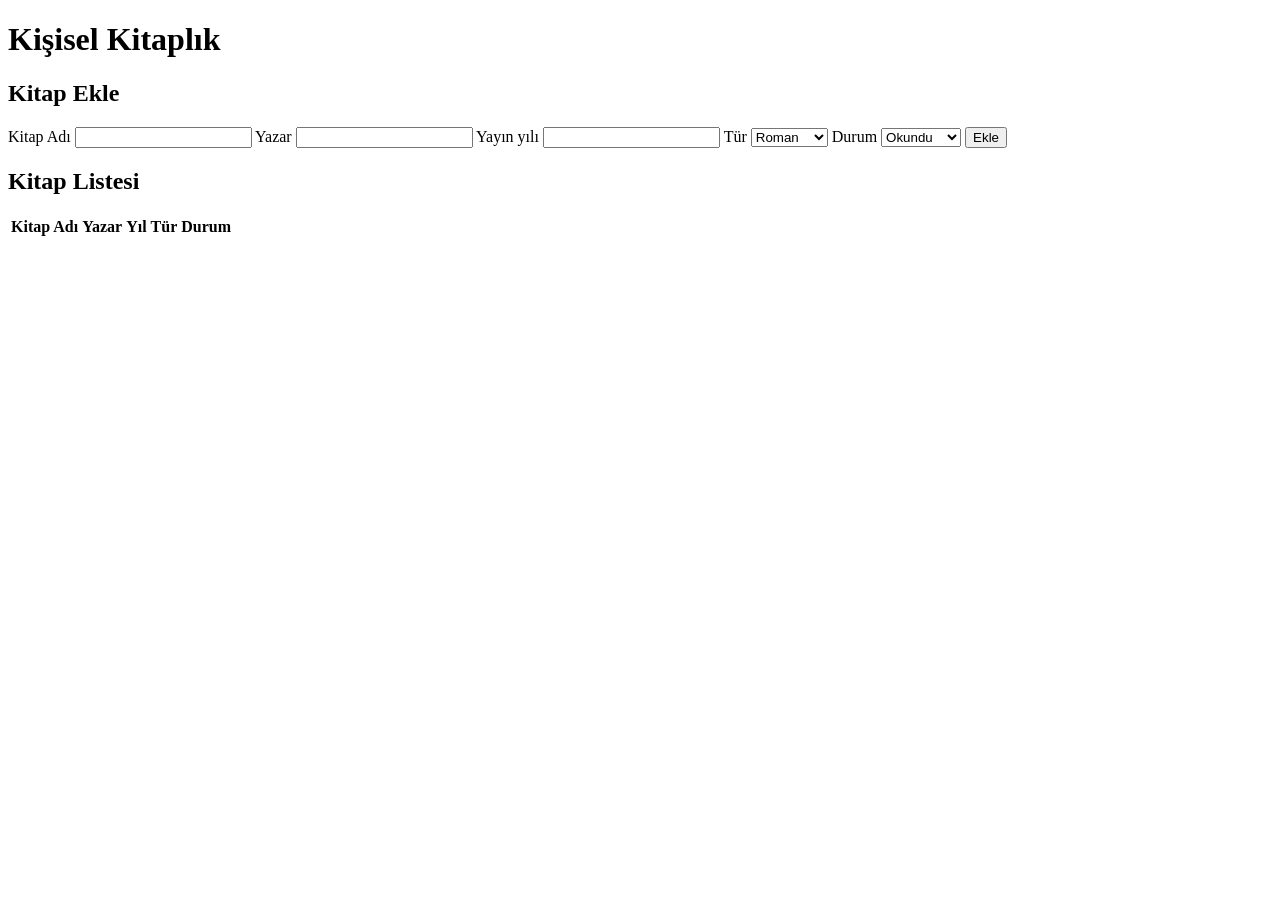
==== index.html @ bef1ffe3 "Gün 1 - HTML iskeleti oluşturuldu" ====
<!DOCTYPE html>
<html lang="tr">
<head>
    <meta charset="UTF-8">
    <meta name="viewport" content="width=device-width, initial-scale=1.0">
    <title>Kişisel Kitaplık</title>
</head>
<body>

   <header>
    <h1>Kişisel Kitaplık</h1>
</header> 

<main>

<section>

    <h2>Kitap Ekle</h2>

<form>
    <label for="kitapAdi">Kitap Adı</label>
    <input type="text" id="kitapAdi">

    <label for="yazar">Yazar</label>
    <input type="text" id="yazar">

    <label>Yayın yılı</label>
    <input type="number">

    <label>Tür</label>
<select>
    <option>Roman</option>

<option>Bilim</option>

<option>Tarih</option>

<option>Fantastik</option>
</select>

   <label>Durum</label>
<select>
<option>Okundu</option>
<option>Okunuyor</option>
<option>okunacak</option>
</select>

<button type="submit">Ekle</button>

<form id="kitapForm">

<section>

<h2>Kitap Listesi</h2>

<table>
<tr>

<th>Kitap Adı</th>

<th>Yazar</th>

<th>Yıl</th>

<th>Tür</th>

<th>Durum</th>

</tr>
</table>

</section>

</section>

</main>

</body>
</html>
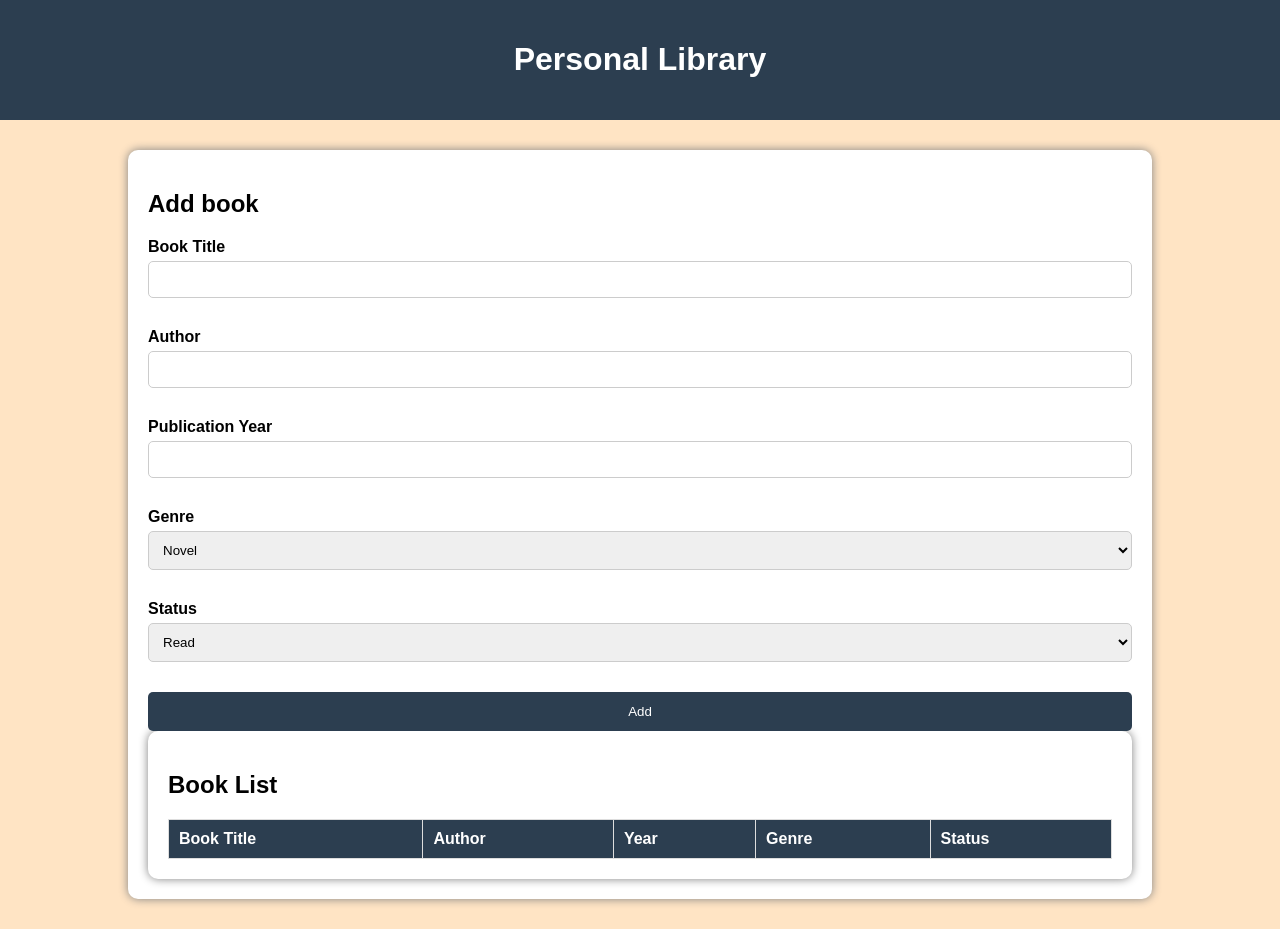
==== commit fa061e53: "Day 2 improved html and css" ====
--- a/index.html
+++ b/index.html
@@ -1,79 +1,80 @@
-<!DOCTYPE html>
-<html lang="tr">
-<head>
-    <meta charset="UTF-8">
-    <meta name="viewport" content="width=device-width, initial-scale=1.0">
-    <title>Kişisel Kitaplık</title>
-</head>
-<body>
+<!doctype html>
+<html lang="en">
+  <head>
 
-   <header>
-    <h1>Kişisel Kitaplık</h1>
-</header> 
+    <meta charset="UTF-8" />
+    <meta name="viewport" content="width=device-width, initial-scale=1.0" />
+    <title>Personal Library</title>
+    <link rel="stylesheet" href="style.css">
 
-<main>
+  </head>
+  <body>
+    <header>
+      <h1>Personal Library</h1>
+    </header>
 
-<section>
+    <main>
+      <section>
+        <h2>Add book</h2>
 
-    <h2>Kitap Ekle</h2>
+        <form>
+            <div class="form-group">
+          <label for="bookTitle">Book Title</label>
+          <input type="text" id="bookTitle" />
+            </div>
 
-<form>
-    <label for="kitapAdi">Kitap Adı</label>
-    <input type="text" id="kitapAdi">
+            <div class="form-group">
+          <label for="author">Author</label>
+          <input type="text" id="author" />
+            </div>
 
-    <label for="yazar">Yazar</label>
-    <input type="text" id="yazar">
+            <div class="form-group">
+          <label for="publicationYear">Publication Year</label>
+          <input type="number" id="publicationYear" />
+            </div>
 
-    <label>Yayın yılı</label>
-    <input type="number">
+            <div class="form-group">
+          <label for="genre">Genre</label>
+          <select id="genre">
+            <option>Novel</option>
 
-    <label>Tür</label>
-<select>
-    <option>Roman</option>
+            <option>Science</option>
 
-<option>Bilim</option>
+            <option>History</option>
 
-<option>Tarih</option>
+            <option>Fantasy</option>
+          </select>
+            </div>
 
-<option>Fantastik</option>
-</select>
 
-   <label>Durum</label>
-<select>
-<option>Okundu</option>
-<option>Okunuyor</option>
-<option>okunacak</option>
-</select>
+            <div class="form-group">
+          <label for="status">Status</label>
+          <select id="status">
+            <option>Read</option>
+            <option>Reading</option>
+            <option>To Read</option>
+          </select>
+            </div>
 
-<button type="submit">Ekle</button>
+          <button type="submit">Add</button>
+        </form>
 
-<form id="kitapForm">
+        <section>
+          <h2>Book List</h2>
 
-<section>
-
-<h2>Kitap Listesi</h2>
-
-<table>
-<tr>
-
-<th>Kitap Adı</th>
-
-<th>Yazar</th>
-
-<th>Yıl</th>
-
-<th>Tür</th>
-
-<th>Durum</th>
-
-</tr>
-</table>
-
-</section>
-
-</section>
-
-</main>
-
-</body>
-</html>+          <table>
+            <thead>
+            <tr>
+              <th>Book Title</th>
+              <th>Author</th>
+              <th>Year</th>
+              <th>Genre</th>
+              <th>Status</th>
+            </tr>
+            </thead>
+          </table>
+        </section>
+      </section>
+    </main>
+  </body>
+</html>
--- a/style.css
+++ b/style.css
@@ -0,0 +1,90 @@
+body{
+    font-family: Arial, Helvetica, sans-serif;
+    background-color: bisque;
+    margin: 0;
+    padding: 0;
+}
+
+header{
+    background-color: #2c3e50;
+    color: white;
+    text-align: center;
+    padding: 20px;
+}
+
+main{
+    display: flex;
+    flex-direction: column;
+    gap: 20px;
+    width: 80%;
+    margin: 30px auto;
+}
+
+section{
+    background-color: white ;
+    padding: 20px;
+    border-radius: 10px;
+    box-shadow: 0 0 10px gray;
+}
+
+input, select{
+    width: 100%;
+    padding: 10px;
+    margin-bottom: 15px;
+    border: 1px solid #ccc;
+    border-radius: 5px;
+    box-sizing: border-box;
+}
+
+button{
+    width: 100%;
+    padding: 12px;
+    background-color: #2c3e50;
+    color: white;
+    border: none;
+    border-radius: 5px;
+    cursor: pointer;
+}
+
+button:hover{
+    background-color: #34495e;
+}
+
+label{ 
+    font-weight: bold;
+    display: block;
+    margin-bottom: 5px;
+}
+
+table{
+    width: 100%;
+    border-collapse: collapse;
+    margin-top: 20px;
+}
+
+th,td{
+    border: 1px solid #ddd;
+    padding:10px;
+    text-align: left;
+}
+
+th{
+    background-color: #2c3e50;
+    color: white;
+}
+
+tbody tr:nth-child(even){
+    background-color: #f2f2f2;
+}
+
+@media(max-width:768px){
+    main{
+        width: 95%;
+    }
+}
+
+form{
+    display: flex;
+    flex-direction: column;
+    gap: 15px;
+}
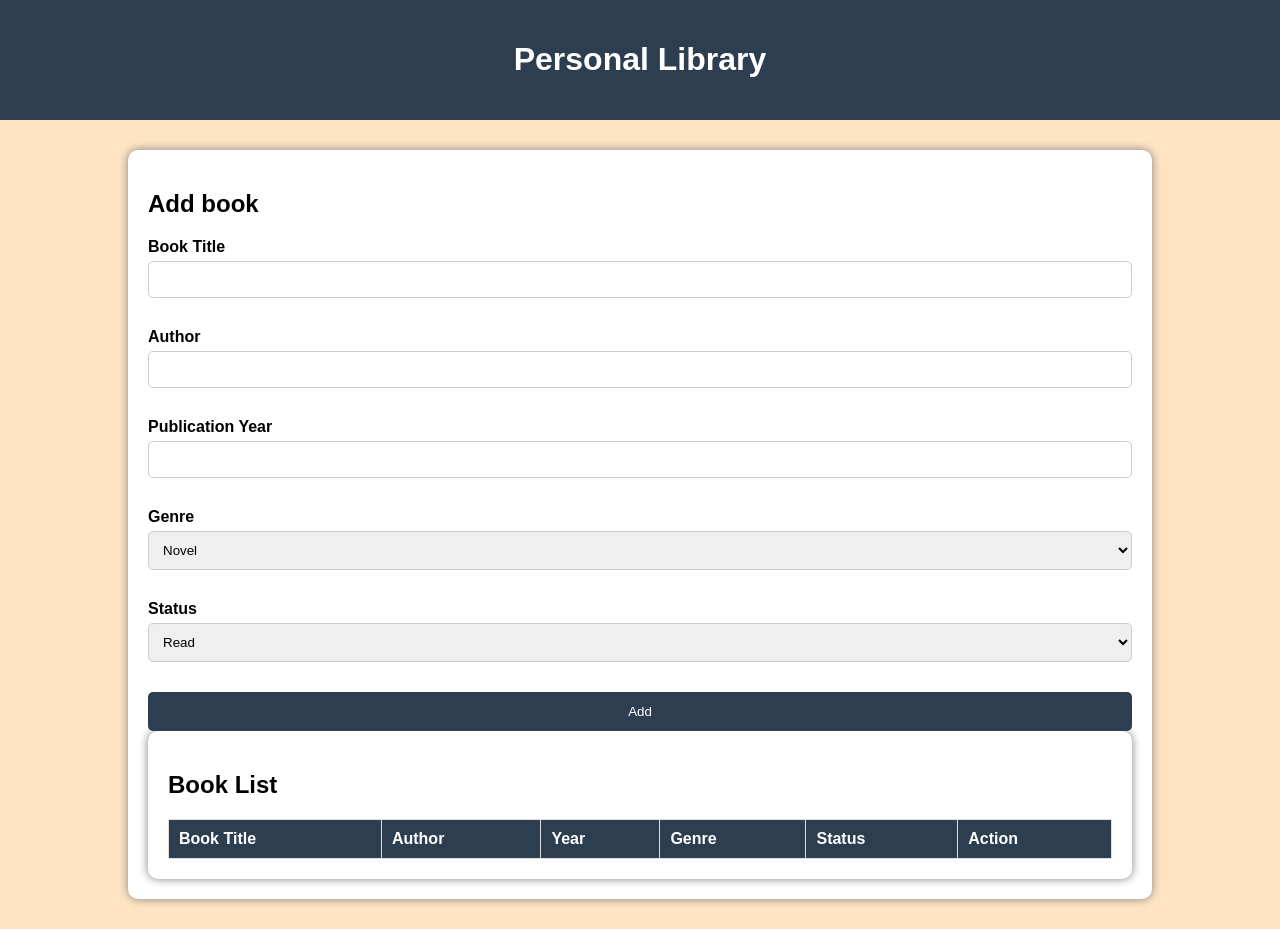
==== commit 329ca887: "Add localStorage and edit feature" ====
--- a/index.html
+++ b/index.html
@@ -8,6 +8,8 @@
     <link rel="stylesheet" href="style.css">
 
   </head>
+
+
   <body>
     <header>
       <h1>Personal Library</h1>
@@ -17,7 +19,7 @@
       <section>
         <h2>Add book</h2>
 
-        <form>
+        <form id="bookForm">
             <div class="form-group">
           <label for="bookTitle">Book Title</label>
           <input type="text" id="bookTitle" />
@@ -70,11 +72,17 @@
               <th>Year</th>
               <th>Genre</th>
               <th>Status</th>
+              <th>Action</th>
             </tr>
             </thead>
+            
+             <tbody id="bookTableBody">
+             </tbody>
+
           </table>
         </section>
       </section>
     </main>
+    <script src ="script.js"></script>
   </body>
 </html>
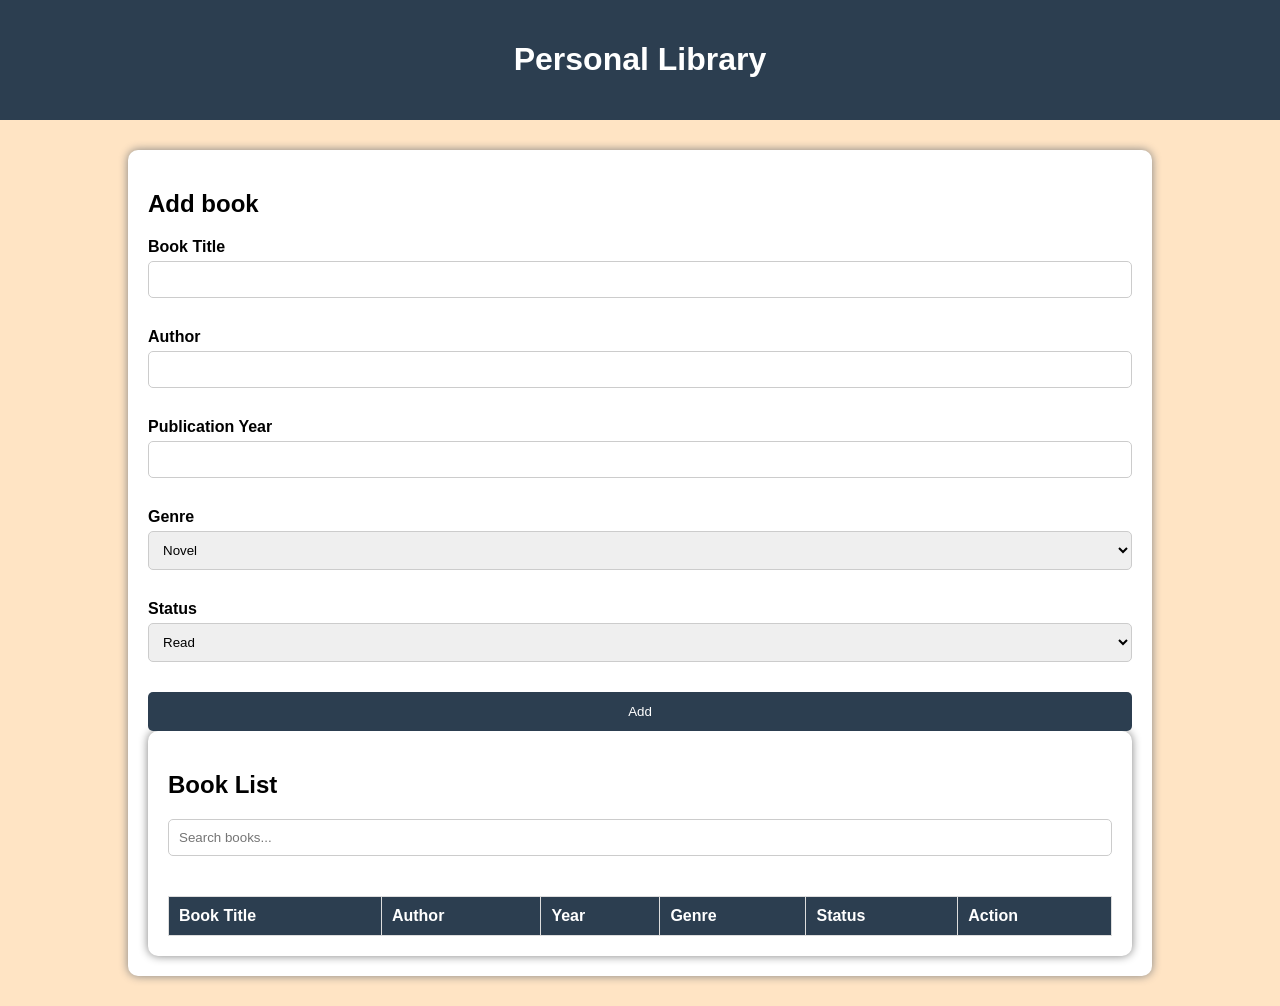
==== commit 7335fdf1: "Complete week 1 improvements" ====
--- a/index.html
+++ b/index.html
@@ -22,17 +22,17 @@
         <form id="bookForm">
             <div class="form-group">
           <label for="bookTitle">Book Title</label>
-          <input type="text" id="bookTitle" />
+          <input type="text" id="bookTitle" required/>
             </div>
 
             <div class="form-group">
           <label for="author">Author</label>
-          <input type="text" id="author" />
+          <input type="text" id="author" required />
             </div>
 
             <div class="form-group">
           <label for="publicationYear">Publication Year</label>
-          <input type="number" id="publicationYear" />
+          <input type="number" id="publicationYear" required/>
             </div>
 
             <div class="form-group">
@@ -64,6 +64,15 @@
         <section>
           <h2>Book List</h2>
 
+          <input
+          type ="text"
+          id="searchInput"
+          placeholder="Search books...">
+
+          <p id="noResultMessage" style="display: none;">
+            No books found
+          </p>
+
           <table>
             <thead>
             <tr>
--- a/style.css
+++ b/style.css
@@ -44,6 +44,7 @@
     border: none;
     border-radius: 5px;
     cursor: pointer;
+
 }
 
 button:hover{
@@ -81,10 +82,45 @@
     main{
         width: 95%;
     }
+
+    table{
+        display:block;
+        overflow-x: auto;
+        white-space: nowrap;
+    }
+
+    th,td{
+        font-size: 14px;
+        padding: 8px;
+    }
+
+    .edit-btn,
+    .delete-btn{
+        width: auto;
+        padding: 6px 10px;
+        margin: 2px;
+    }
 }
 
 form{
     display: flex;
     flex-direction: column;
     gap: 15px;
-}+}
+
+#searchInput{
+    margin-bottom:20px;
+}
+
+#noResultMessage{
+    color: red;
+    font-weight: bold;
+    margin-bottom: 15px;
+}
+
+.edit-btn,
+.delete-btn{
+    width: auto;
+    padding: 8px 12px;
+    margin-right: 5px;
+}
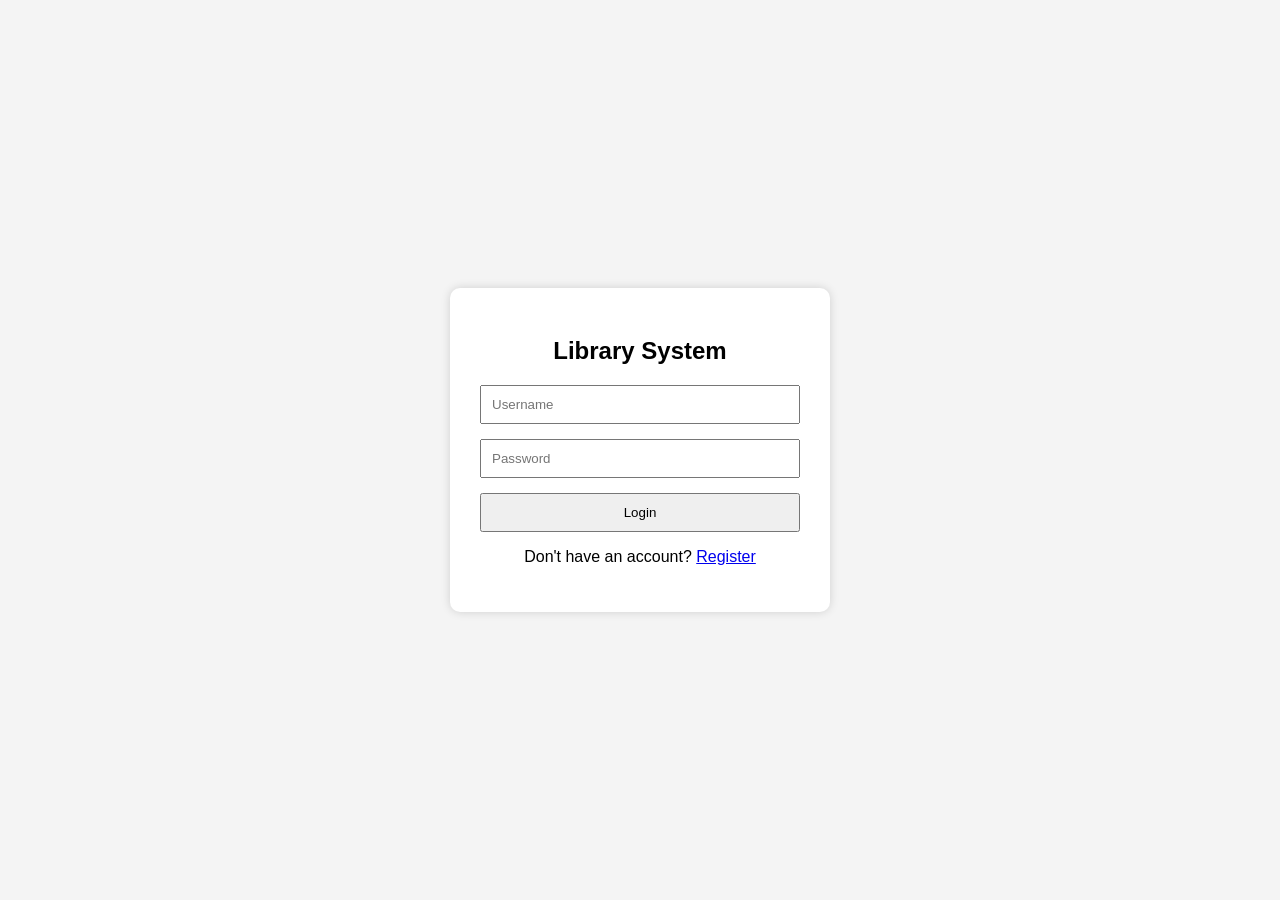
==== commit 0eb79e71: "Implement login and register system" ====
--- a/index.html
+++ b/index.html
@@ -4,7 +4,7 @@
 
     <meta charset="UTF-8" />
     <meta name="viewport" content="width=device-width, initial-scale=1.0" />
-    <title>Personal Library</title>
+    <title>Library System</title>
     <link rel="stylesheet" href="style.css">
 
   </head>
@@ -12,13 +12,13 @@
 
   <body>
     <header>
-      <h1>Personal Library</h1>
+      <h1>Library System</h1>
     </header>
 
     <main>
       <section>
-        <h2>Add book</h2>
-
+        <h2>Add Book</h2>
+        <button id="logoutButton">Logout</button>
         <form id="bookForm">
             <div class="form-group">
           <label for="bookTitle">Book Title</label>
@@ -58,7 +58,7 @@
           </select>
             </div>
 
-          <button type="submit">Add</button>
+          <button id="submitButton" type="submit">Add</button>
         </form>
 
         <section>
--- a/style.css
+++ b/style.css
@@ -124,3 +124,8 @@
     padding: 8px 12px;
     margin-right: 5px;
 }
+
+#logoutButton{
+    margin-top: 10px;
+    margin-bottom: 20px;
+}
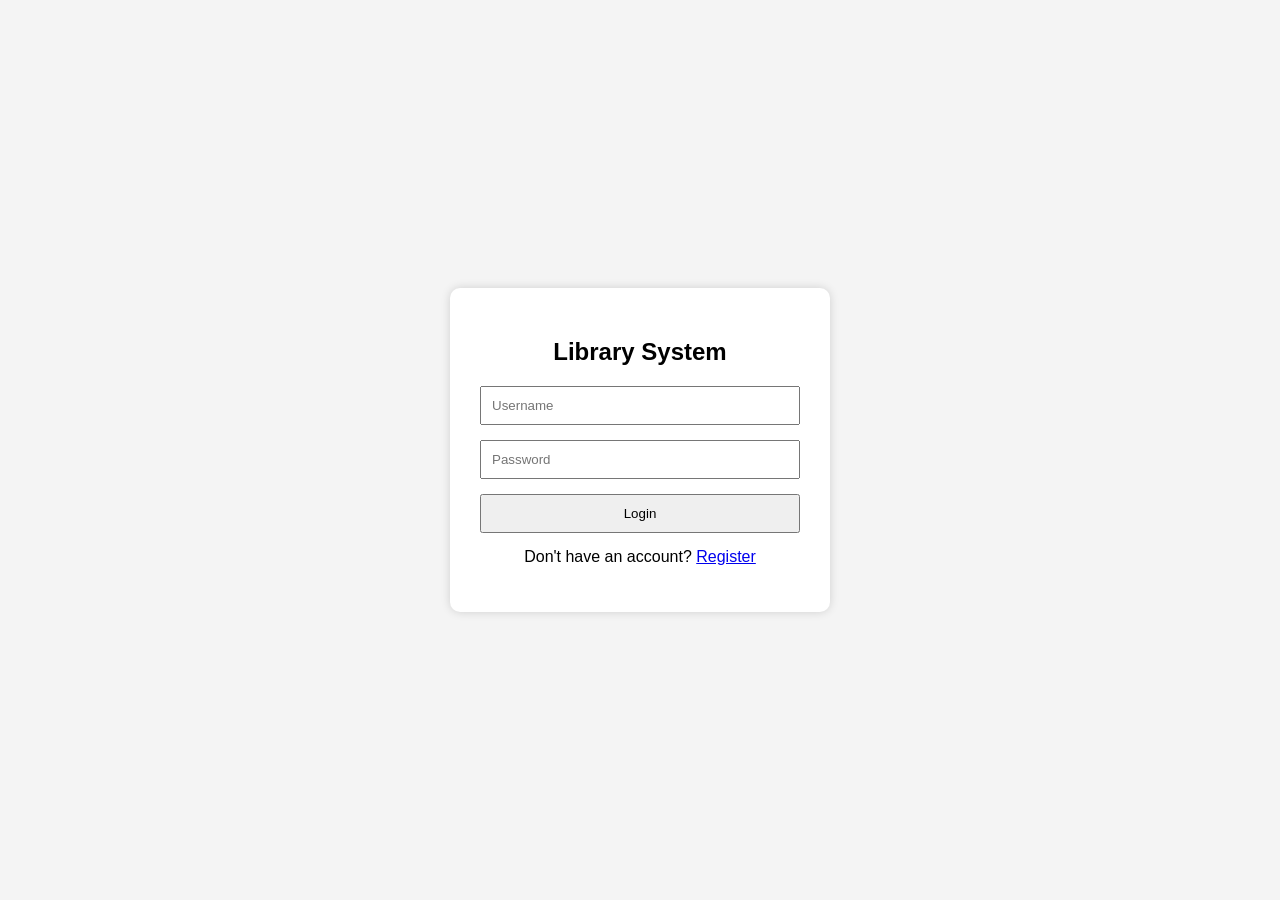
==== commit b99ae10a: "Test application, fix bugs and improve UI" ====
--- a/index.html
+++ b/index.html
@@ -11,14 +11,18 @@
 
 
   <body>
+
+     <button id="logoutButton">Logout</button>
+     
     <header>
       <h1>Library System</h1>
     </header>
 
     <main>
       <section>
-        <h2>Add Book</h2>
-        <button id="logoutButton">Logout</button>
+        
+    <h2>Add Book</h2>
+    
         <form id="bookForm">
             <div class="form-group">
           <label for="bookTitle">Book Title</label>
--- a/style.css
+++ b/style.css
@@ -125,7 +125,28 @@
     margin-right: 5px;
 }
 
+.top-bar{
+    display:flex;
+    justify-content:space-between;
+    align-items:center;
+    margin-bottom:20px;
+}
+
 #logoutButton{
-    margin-top: 10px;
-    margin-bottom: 20px;
-}+    position: fixed;
+    top: 15px;
+    right: 20px;
+
+    width: auto;          
+    padding: 6px 14px;
+    font-size: 14px;
+
+    background-color: #d9534f;
+    color: white;
+
+    border: none;
+    border-radius: 5px;
+
+    cursor: pointer;
+    z-index: 1000;
+}
